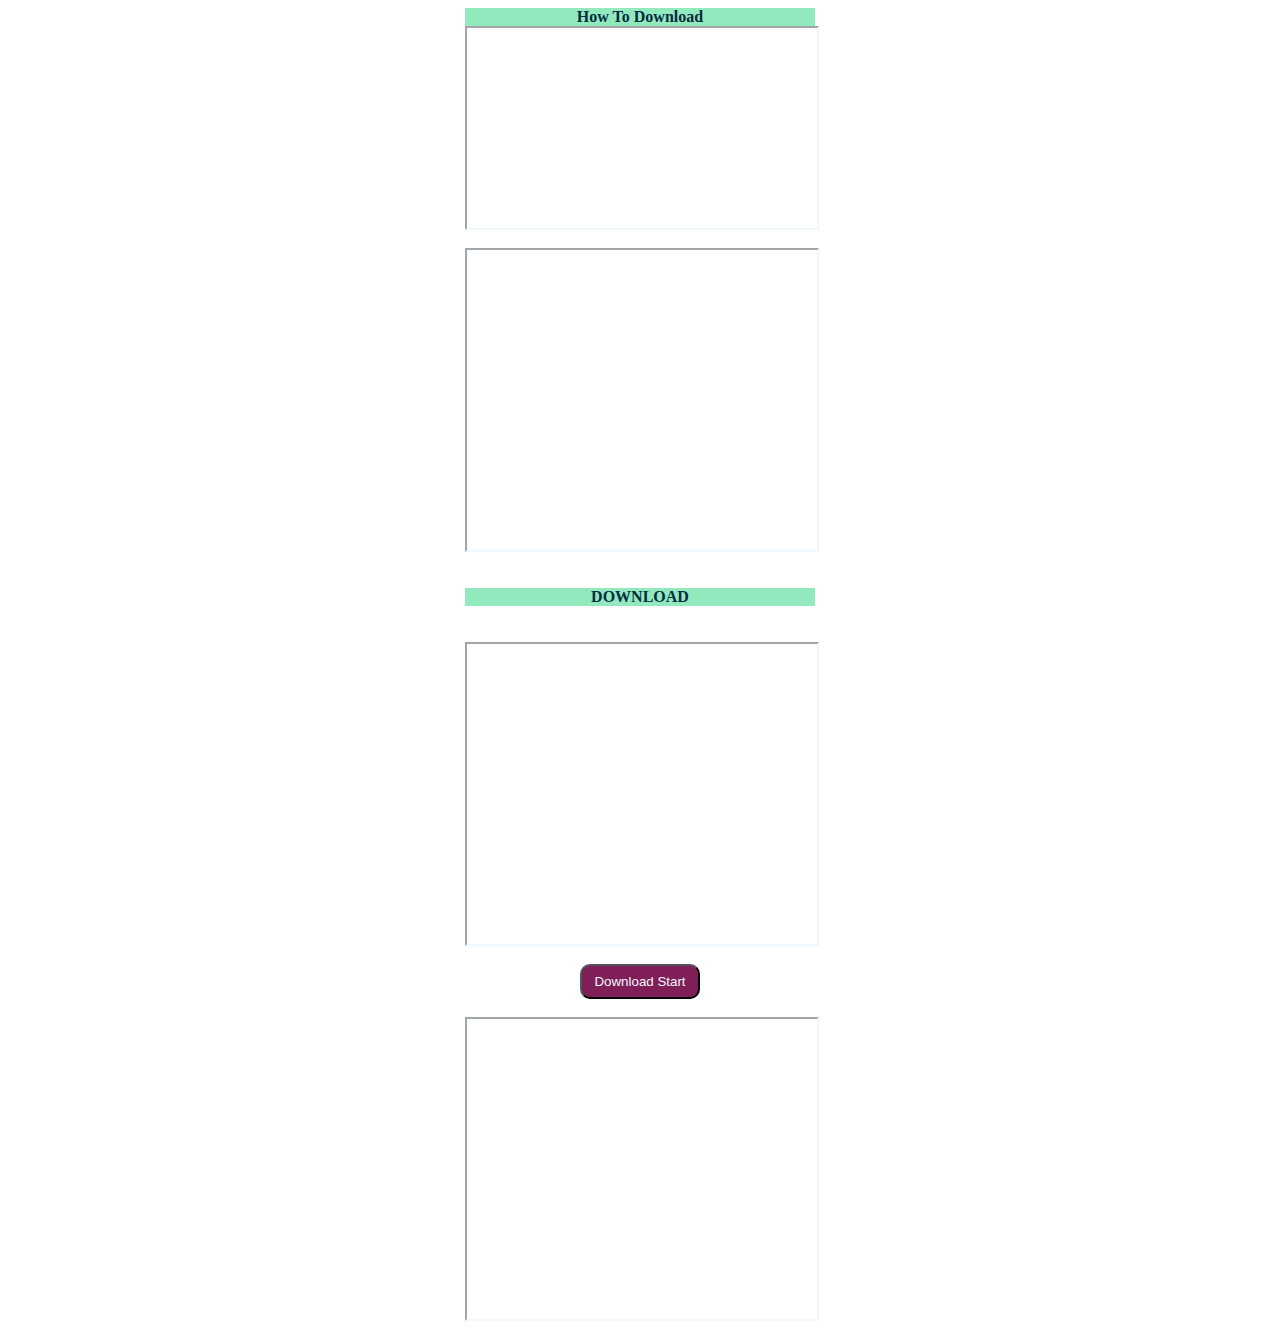
==== link.html @ f3d03193 "Add files via upload" ====
<!DOCTYPE html>
<html lang="en">
<head>
    <meta charset="UTF-8">
    <meta name="viewport" content="width=device-width, initial-scale=1.0">
    <title>Document</title>
    <style>
    
    div{display:block;
        margin:auto;
        width:350px;
    }
    iframe{
            display: block;
            margin: auto;
            border-color: aliceblue;
        }
        button{
            display: block;
            margin: auto;
            background-color: rgb(128, 30, 87);
            color: aliceblue;
            min-width: 120px;
            min-height: 35px;
            border-radius: 10px ;
        }
</style>
</head>
<body>
    
<div>
<script>
    window.onload = function() {
      document.body.style.display = 'block'; // Show the page after loading
    };
  </script>
<span style="color:rgb(4, 45, 65);display:block;text-align: center;font-weight: bold; background-color:rgb(147, 233, 190);">How To Download</span>
<iframe loading="eager" src="https://moviehub24.github.io/video/" scrolling="no" width="350px" height="200px" ></iframe>
</br>
<iframe loading="eager" src="https://moviehub24.github.io/ads/" scrolling="no" width="350px" height="300px" ></iframe>
</br>
<script type='text/javascript' src='//pl25102696.profitablecpmrate.com/b2/17/9f/b2179f738a9487c76a124a6433120123.js'></script>
</br>
<span style="color:rgb(4, 45, 65);display:block;text-align: center;font-weight: bold; background-color:rgb(147, 233, 190);">DOWNLOAD</span>
</br>
</br>
<iframe loading="eager" src="https://moviehub24.github.io/ads/" scrolling="no" width="350px" height="300px" ></iframe>
</br>
<button onclick="window.location.href='https://t.me/movie95298_bot?start=eagle'">
    Download Start
</button>
  
</br>
<iframe loading="eager" src="https://moviehub24.github.io/ads/" scrolling="no" width="350px" height="300px" ></iframe>
</div>
 
</body>
</html>
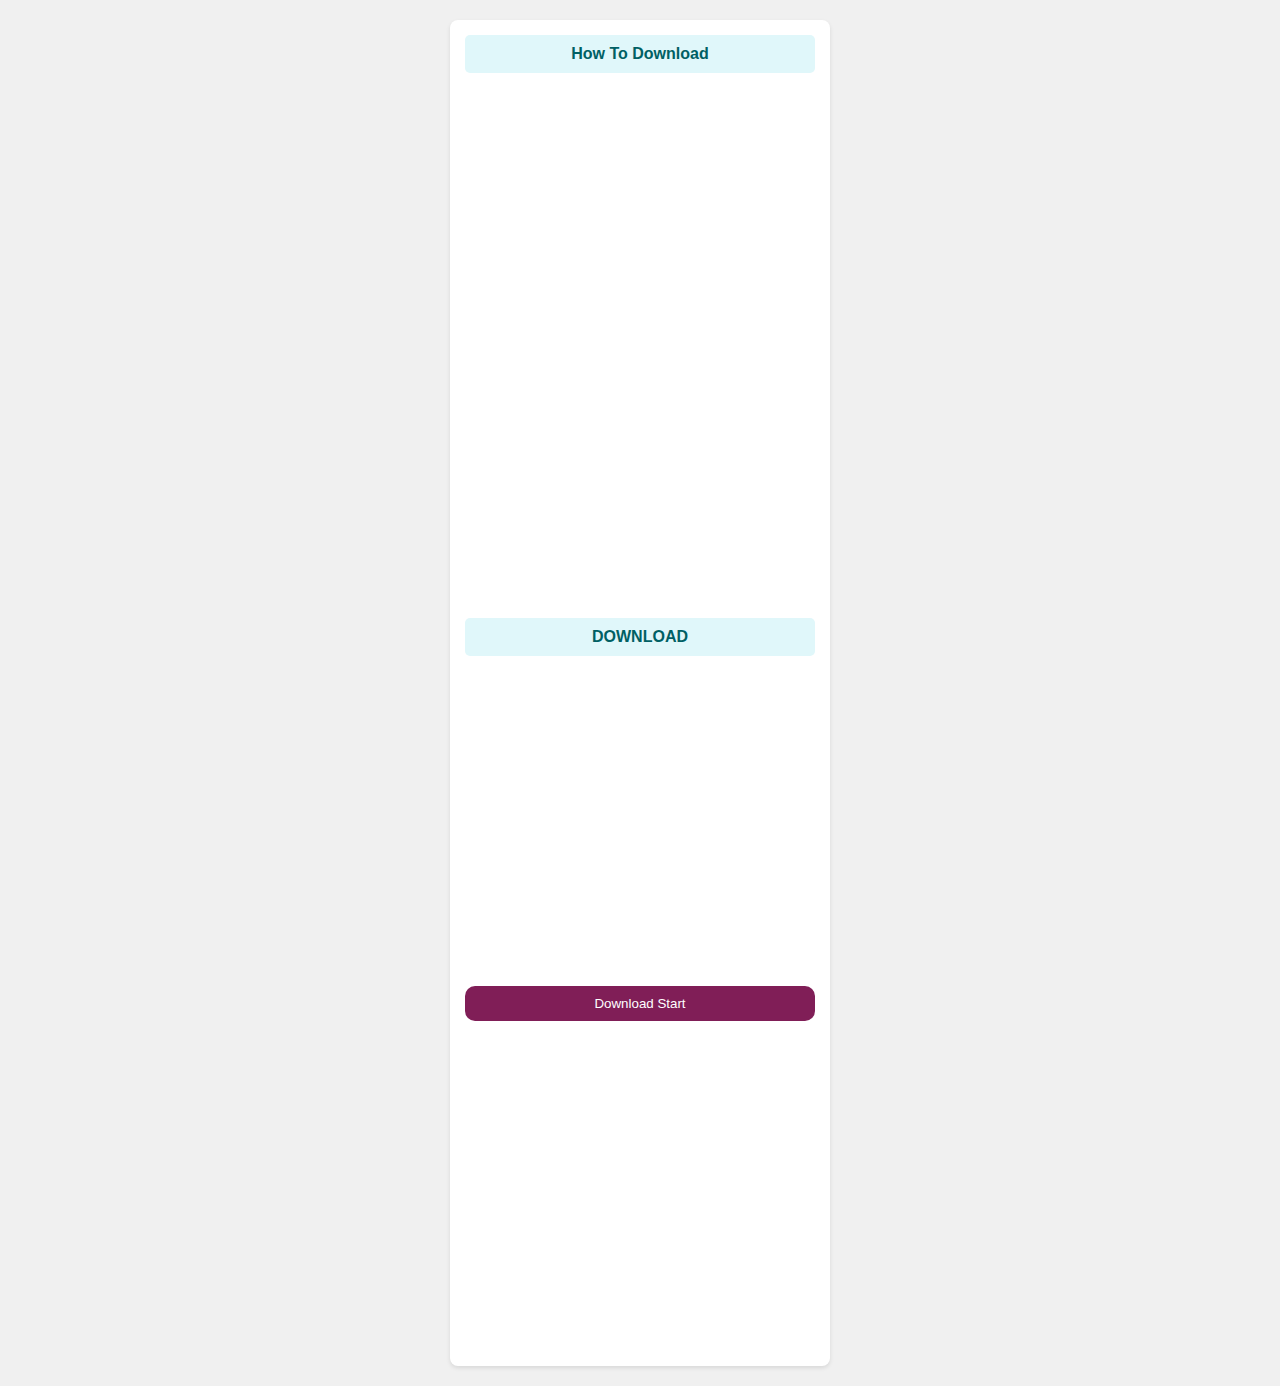
==== commit d0fca229: "Add files via upload" ====
--- a/link.html
+++ b/link.html
@@ -3,56 +3,87 @@
 <head>
     <meta charset="UTF-8">
     <meta name="viewport" content="width=device-width, initial-scale=1.0">
-    <title>Document</title>
+    <title>Download Info</title>
     <style>
-    
-    div{display:block;
-        margin:auto;
-        width:350px;
-    }
-    iframe{
+        body {
+            font-family: sans-serif;
+            margin: 0;
+            padding: 0;
+            background-color: #f0f0f0;
+        }
+
+        .container {
+            max-width: 350px;
+            margin: 20px auto;
+            padding: 15px;
+            background-color: #fff;
+            border-radius: 8px;
+            box-shadow: 0 2px 4px rgba(0, 0, 0, 0.1);
+        }
+
+        iframe {
             display: block;
-            margin: auto;
-            border-color: aliceblue;
+            width: 100%;
+            border: none;
+            margin-bottom: 15px;
         }
-        button{
+
+        button {
             display: block;
-            margin: auto;
+            width: 100%;
+            padding: 10px;
             background-color: rgb(128, 30, 87);
-            color: aliceblue;
-            min-width: 120px;
-            min-height: 35px;
-            border-radius: 10px ;
+            color: white;
+            border: none;
+            border-radius: 10px;
+            margin: 15px auto;
+            cursor: pointer;
         }
-</style>
+
+        .info-section {
+            background-color: #e0f7fa;
+            padding: 10px;
+            border-radius: 5px;
+            margin-bottom: 15px;
+            text-align: center;
+        }
+
+        .info-section h4 {
+            margin: 0;
+            color: #006064;
+        }
+    </style>
 </head>
 <body>
-    
-<div>
-<script>
-    window.onload = function() {
-      document.body.style.display = 'block'; // Show the page after loading
-    };
-  </script>
-<span style="color:rgb(4, 45, 65);display:block;text-align: center;font-weight: bold; background-color:rgb(147, 233, 190);">How To Download</span>
-<iframe loading="eager" src="https://moviehub24.github.io/video/" scrolling="no" width="350px" height="200px" ></iframe>
-</br>
-<iframe loading="eager" src="https://moviehub24.github.io/ads/" scrolling="no" width="350px" height="300px" ></iframe>
-</br>
-<script type='text/javascript' src='//pl25102696.profitablecpmrate.com/b2/17/9f/b2179f738a9487c76a124a6433120123.js'></script>
-</br>
-<span style="color:rgb(4, 45, 65);display:block;text-align: center;font-weight: bold; background-color:rgb(147, 233, 190);">DOWNLOAD</span>
-</br>
-</br>
-<iframe loading="eager" src="https://moviehub24.github.io/ads/" scrolling="no" width="350px" height="300px" ></iframe>
-</br>
-<button onclick="window.location.href='https://t.me/movie95298_bot?start=eagle'">
-    Download Start
-</button>
-  
-</br>
-<iframe loading="eager" src="https://moviehub24.github.io/ads/" scrolling="no" width="350px" height="300px" ></iframe>
-</div>
- 
+    <div class="container">
+        <script>
+            window.onload = function() {
+                let tg = window.Telegram.WebApp;
+                tg.ready();
+            };
+        </script>
+
+        <div class="info-section">
+            <h4>How To Download</h4>
+        </div>
+
+        <iframe loading="eager" src="https://moviehub24.github.io/video/" scrolling="no" height="200px"></iframe>
+
+        <iframe loading="eager" src="https://moviehub24.github.io/ads/" scrolling="no" height="300px"></iframe>
+
+        <script type='text/javascript' src='//pl25102696.profitablecpmrate.com/b2/17/9f/b2179f738a9487c76a124a6433120123.js'></script>
+
+        <div class="info-section">
+            <h4>DOWNLOAD</h4>
+        </div>
+
+        <iframe loading="eager" src="https://moviehub24.github.io/ads/" scrolling="no" height="300px"></iframe>
+
+        <button onclick="window.location.href='https://t.me/movie95298_bot?start=sunrayfallensoldier'">
+            Download Start
+        </button>
+
+        <iframe loading="eager" src="https://moviehub24.github.io/ads/" scrolling="no" height="300px"></iframe>
+    </div>
 </body>
-</html>+</html>
